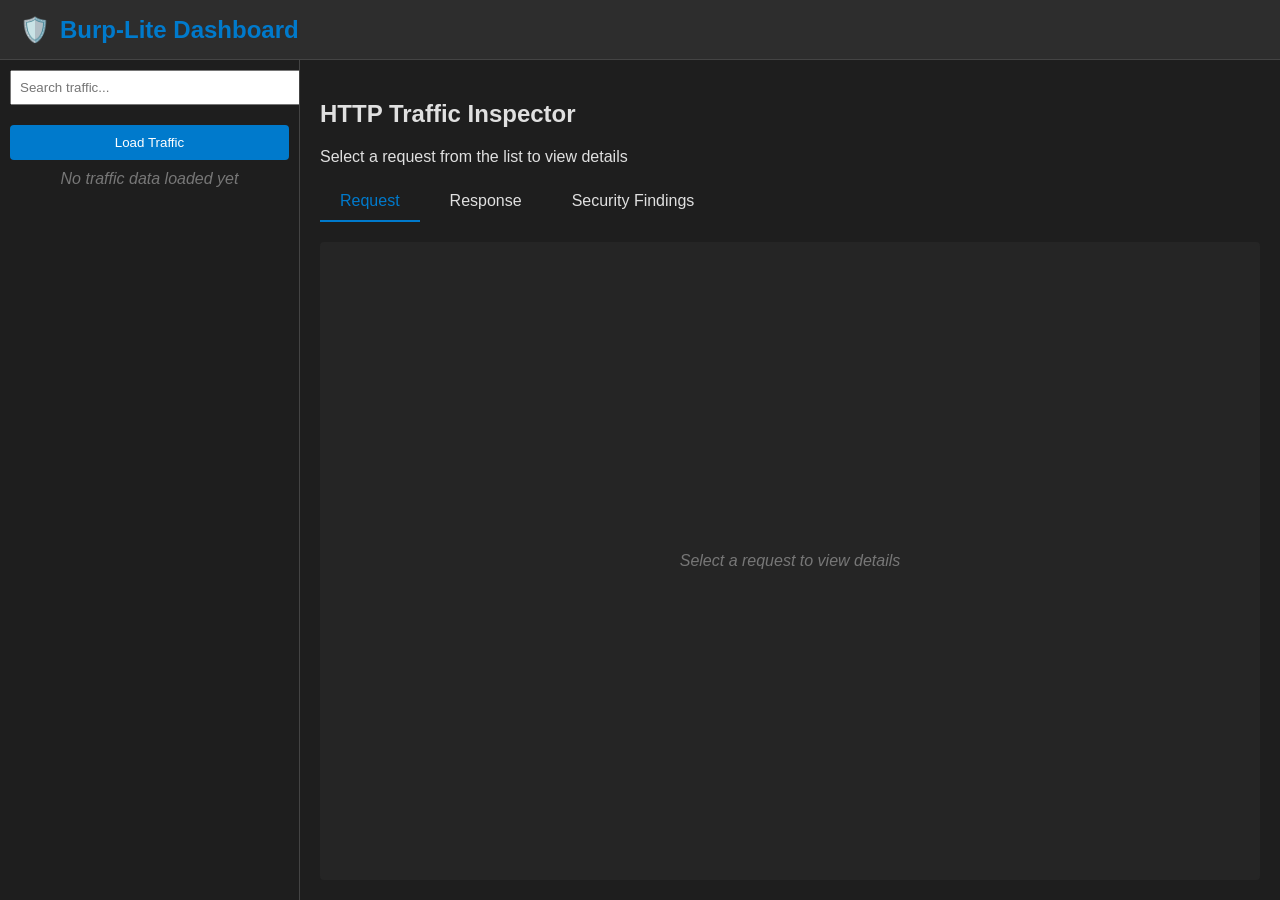
==== ui/index.html @ 2c0c20ca "create separate files for html, css and js" ====
<!DOCTYPE html>
<html lang="en">
<head>
    <meta charset="UTF-8" />
    <meta name="viewport" content="width=device-width, initial-scale=1.0"/>
    <title>Burp-Lite Dashboard</title>
    <link rel="stylesheet" href="styles.css" />
</head>
<body>
    <div class="container">
        <header>
            <div class="logo"><span class="shield-icon">🛡️</span>Burp-Lite Dashboard</div>
        </header>

        <div class="traffic-list">
            <input id="searchBox" type="text" placeholder="Search traffic..." style="width: 100%; padding: 8px; margin-bottom: 10px;" />
            <button id="loadTraffic" class="load-button">Load Traffic</button>
            <div id="trafficItems">
                <div class="no-data">No traffic data loaded yet</div>
            </div>
        </div>

        <div class="detail-view">
            <div id="detailHeader">
                <h2>HTTP Traffic Inspector</h2>
                <p>Select a request from the list to view details</p>
            </div>

            <div class="tabs">
                <div class="tab active" data-tab="request">Request</div>
                <div class="tab" data-tab="response">Response</div>
                <div class="tab" data-tab="findings">Security Findings</div>
            </div>

            <div id="requestView" class="tab-content active">
                <div class="no-data">Select a request to view details</div>
            </div>

            <div id="responseView" class="tab-content">
                <div class="no-data">Select a request to view response details</div>
            </div>

            <div id="findingsView" class="tab-content">
                <div class="no-data">Security findings will appear here</div>
            </div>
        </div>
    </div>

    <script src="scripts.js"></script>
</body>
</html>
---- ui/styles.css ----
:root {
    --bg-color: #1e1e1e;
    --text-color: #e0e0e0;
    --header-bg: #2d2d2d;
    --accent-color: #007acc;
    --border-color: #444;
    --panel-bg: #252525;
    --highlight: #363636;
    --success: #4caf50;
    --warning: #ff9800;
    --error: #f44336;
}

body {
    font-family: 'Segoe UI', Tahoma, Geneva, Verdana, sans-serif;
    margin: 0;
    padding: 0;
    background-color: var(--bg-color);
    color: var(--text-color);
}

.container {
    display: grid;
    grid-template-columns: 300px 1fr;
    grid-template-rows: 60px 1fr;
    height: 100vh;
}

header {
    grid-column: 1 / 3;
    background-color: var(--header-bg);
    padding: 0 20px;
    display: flex;
    align-items: center;
    border-bottom: 1px solid var(--border-color);
}

.logo {
    font-size: 1.5rem;
    font-weight: bold;
    color: var(--accent-color);
    margin-right: 20px;
}

.shield-icon {
    margin-right: 10px;
}

.traffic-list {
    border-right: 1px solid var(--border-color);
    overflow-y: auto;
    padding: 10px;
}

.traffic-item {
    padding: 10px;
    border-bottom: 1px solid var(--border-color);
    cursor: pointer;
    border-radius: 4px;
    margin-bottom: 5px;
}

.traffic-item:hover {
    background-color: var(--highlight);
}

.selected {
    background-color: var(--accent-color);
    color: white;
}

.detail-view {
    display: flex;
    flex-direction: column;
    padding: 20px;
    overflow-y: auto;
}

.tabs {
    display: flex;
    margin-bottom: 20px;
}

.tab {
    padding: 10px 20px;
    border-bottom: 2px solid transparent;
    cursor: pointer;
    margin-right: 10px;
}

.tab.active {
    border-bottom: 2px solid var(--accent-color);
    color: var(--accent-color);
}

.tab-content {
    display: none;
    background-color: var(--panel-bg);
    padding: 15px;
    border-radius: 4px;
    overflow: auto;
    flex-grow: 1;
}

.tab-content.active {
    display: block;
    height: calc(100vh - 200px);
}

pre {
    margin: 0;
    white-space: pre-wrap;
}

.method {
    display: inline-block;
    padding: 3px 6px;
    border-radius: 3px;
    font-weight: bold;
}

.method-GET {
    background-color: #4caf50;
    color: white;
}

.method-POST {
    background-color: #ff9800;
    color: white;
}

.method-PUT {
    background-color: #2196F3;
    color: white;
}

.method-DELETE {
    background-color: #f44336;
    color: white;
}

.status-code {
    display: inline-block;
    width: 30px;
    text-align: center;
    padding: 3px;
    border-radius: 3px;
    margin-right: 5px;
}

.status-2xx {
    background-color: var(--success);
    color: white;
}

.status-3xx {
    background-color: var(--accent-color);
    color: white;
}

.status-4xx, .status-5xx {
    background-color: var(--error);
    color: white;
}

.header-name {
    color: var(--accent-color);
}

.no-data {
    display: flex;
    align-items: center;
    justify-content: center;
    height: 100%;
    color: #777;
    font-style: italic;
}

.findings-panel {
    margin-top: 20px;
}

.finding {
    padding: 10px;
    margin-bottom: 10px;
    border-left: 4px solid;
    background-color: var(--panel-bg);
}

.finding.high {
    border-left-color: var(--error);
}

.finding.medium {
    border-left-color: var(--warning);
}

.finding.low {
    border-left-color: var(--accent-color);
}

.finding-title {
    font-weight: bold;
    margin-bottom: 5px;
}

.finding-severity {
    float: right;
    padding: 2px 6px;
    border-radius: 3px;
    font-size: 0.8rem;
}

.severity-high {
    background-color: var(--error);
    color: white;
}

.severity-medium {
    background-color: var(--warning);
    color: white;
}

.severity-low {
    background-color: var(--accent-color);
    color: white;
}

.load-button {
    padding: 10px;
    background-color: var(--accent-color);
    color: white;
    border: none;
    border-radius: 4px;
    cursor: pointer;
    margin: 10px 0;
    width: 100%;
}

.load-button:hover {
    opacity: 0.9;
}
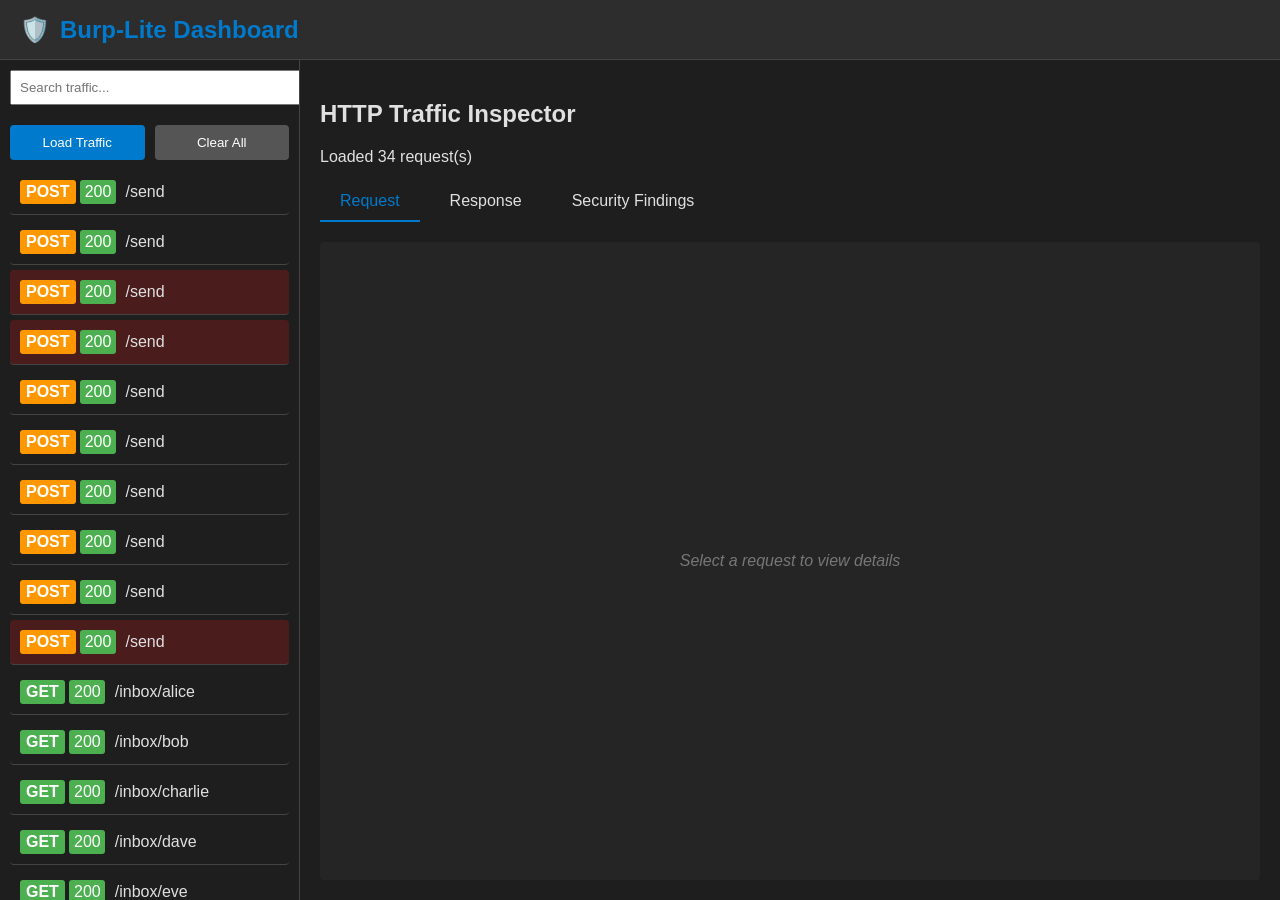
==== commit 34cdc2b0: "update UI to properly display proxy requests" ====
--- a/ui/index.html
+++ b/ui/index.html
@@ -14,7 +14,10 @@
 
         <div class="traffic-list">
             <input id="searchBox" type="text" placeholder="Search traffic..." style="width: 100%; padding: 8px; margin-bottom: 10px;" />
-            <button id="loadTraffic" class="load-button">Load Traffic</button>
+            <div class="button-group">
+                <button id="loadTraffic" class="load-button">Load Traffic</button>
+                <button id="clearTraffic" class="clear-button">Clear All</button>
+            </div>
             <div id="trafficItems">
                 <div class="no-data">No traffic data loaded yet</div>
             </div>
--- a/ui/styles.css
+++ b/ui/styles.css
@@ -226,17 +226,34 @@
     color: white;
 }
 
-.load-button {
-    padding: 10px;
-    background-color: var(--accent-color);
+.button-group {
+    display: flex;
+    justify-content: space-between;
+    gap: 10px;
+    margin: 10px 0;
+}
+
+.load-button, .clear-button {
+    padding: 10px;
     color: white;
     border: none;
     border-radius: 4px;
     cursor: pointer;
-    margin: 10px 0;
-    width: 100%;
-}
-
-.load-button:hover {
+    flex: 1;
+}
+
+.load-button {
+    background-color: var(--accent-color);
+}
+
+.clear-button {
+    background-color: #555;
+}
+
+.load-button:hover, .clear-button:hover {
     opacity: 0.9;
 }
+
+.clear-button:hover {
+    background-color: var(--error);
+}
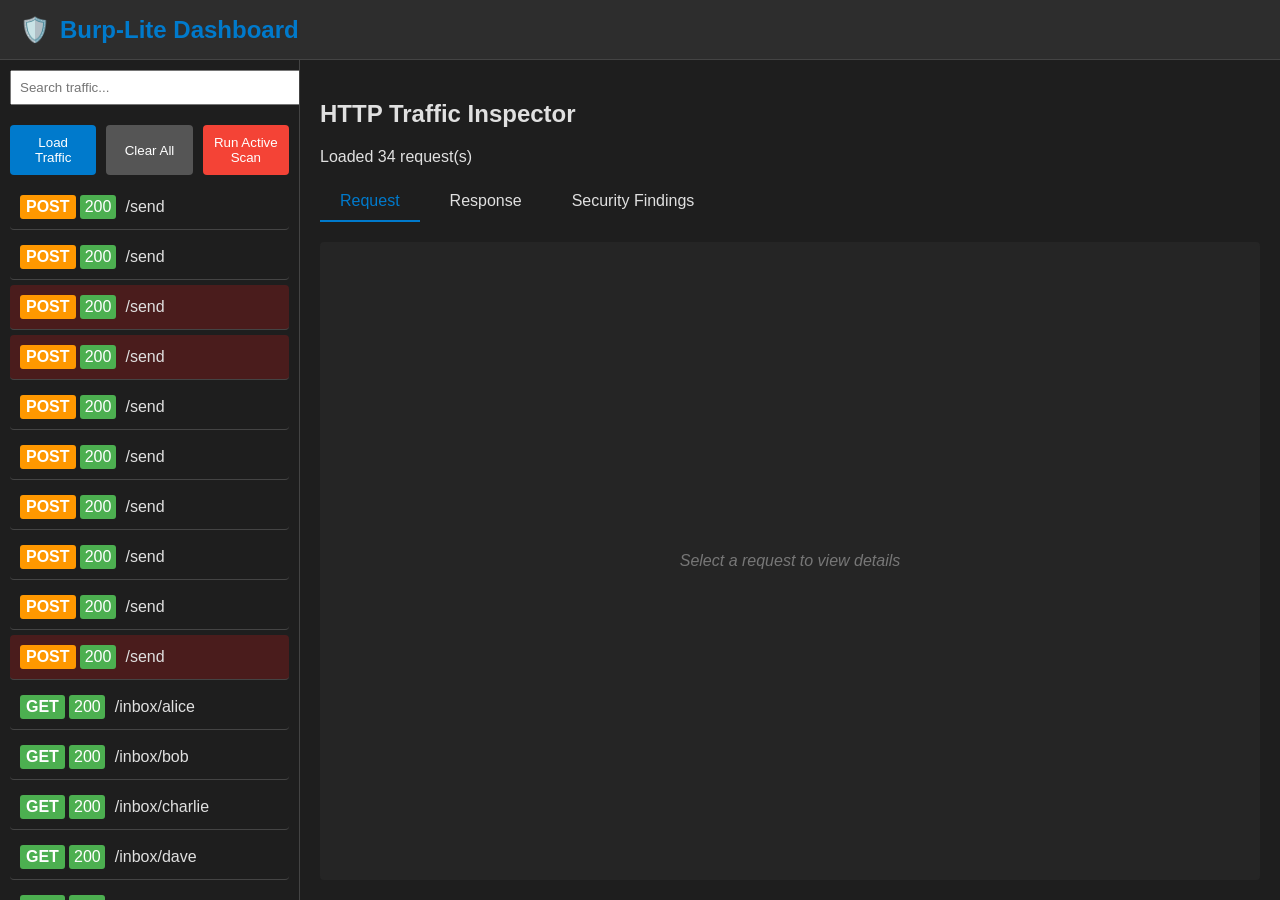
==== commit b9040d45: "add active scan button" ====
--- a/ui/index.html
+++ b/ui/index.html
@@ -17,6 +17,7 @@
             <div class="button-group">
                 <button id="loadTraffic" class="load-button">Load Traffic</button>
                 <button id="clearTraffic" class="clear-button">Clear All</button>
+                <button id="activeScanBtn" class="btn btn-danger">Run Active Scan</button>
             </div>
             <div id="trafficItems">
                 <div class="no-data">No traffic data loaded yet</div>
--- a/ui/styles.css
+++ b/ui/styles.css
@@ -233,7 +233,7 @@
     margin: 10px 0;
 }
 
-.load-button, .clear-button {
+.load-button, .clear-button, .btn {
     padding: 10px;
     color: white;
     border: none;
@@ -250,7 +250,11 @@
     background-color: #555;
 }
 
-.load-button:hover, .clear-button:hover {
+.btn-danger {
+    background-color: var(--error);
+}
+
+.load-button:hover, .clear-button:hover, .btn:hover {
     opacity: 0.9;
 }
 
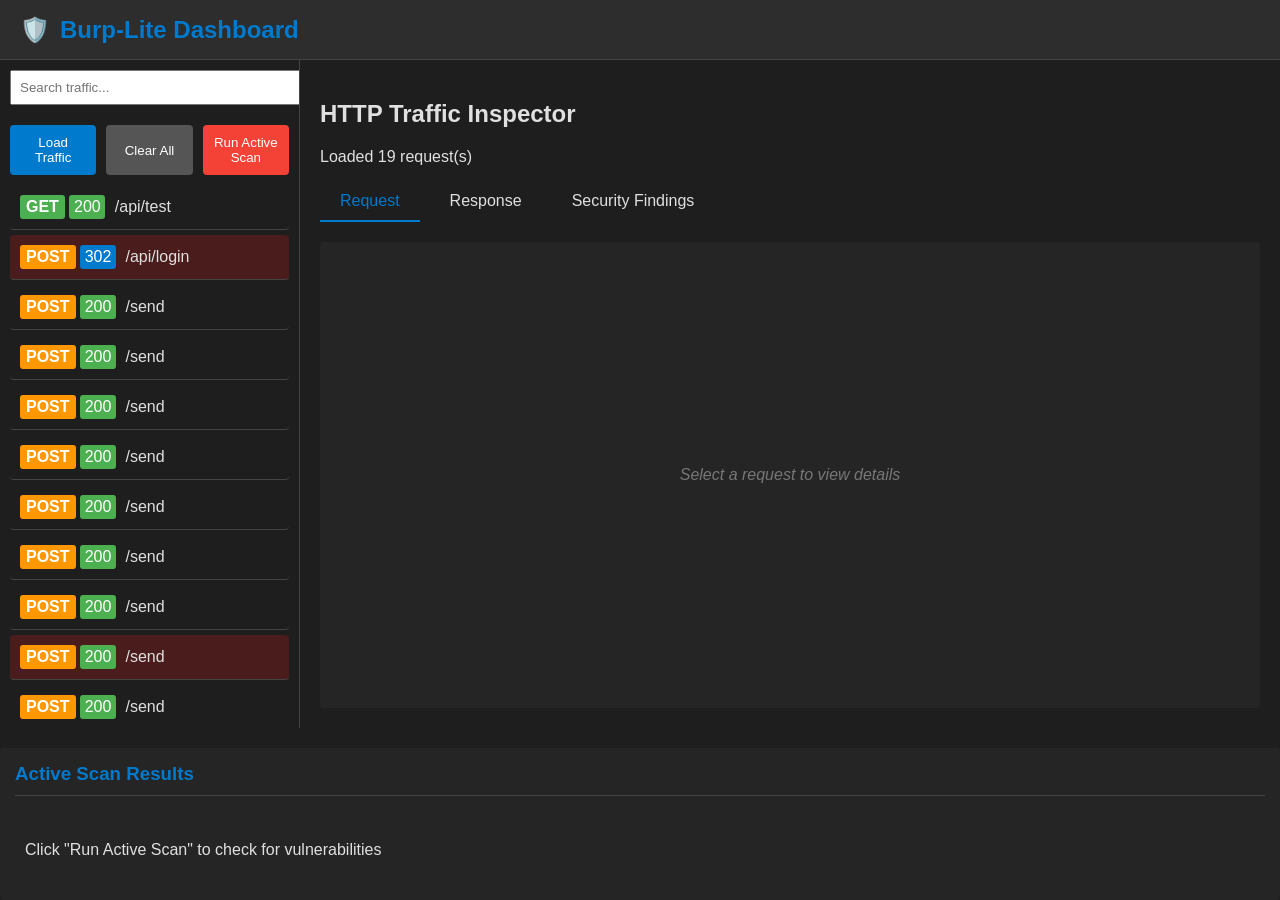
==== commit d6a9d377: "update all files to make active scanning functional yet to obtain maximum effectiveness in the scann" ====
--- a/ui/index.html
+++ b/ui/index.html
@@ -48,6 +48,13 @@
                 <div class="no-data">Security findings will appear here</div>
             </div>
         </div>
+        
+        <div class="scan-results">
+            <h3>Active Scan Results</h3>
+            <div id="results">
+                <p>Click "Run Active Scan" to check for vulnerabilities</p>
+            </div>
+        </div>
     </div>
 
     <script src="scripts.js"></script>
--- a/ui/styles.css
+++ b/ui/styles.css
@@ -261,3 +261,60 @@
 .clear-button:hover {
     background-color: var(--error);
 }
+
+/* Active Scan Results Styling */
+.scan-results {
+    margin-top: 20px;
+    padding: 15px;
+    background-color: var(--panel-bg);
+    border-radius: 4px;
+    grid-column: 1 / 3;
+}
+
+.scan-results h3 {
+    margin-top: 0;
+    border-bottom: 1px solid var(--border-color);
+    padding-bottom: 10px;
+    color: var(--accent-color);
+}
+
+#results {
+    padding: 10px;
+}
+
+.loading {
+    color: var(--warning);
+    font-style: italic;
+}
+
+.no-findings {
+    color: var(--success);
+}
+
+.error {
+    color: var(--error);
+}
+
+.severity {
+    padding: 2px 6px;
+    border-radius: 3px;
+    font-size: 0.8em;
+    font-weight: bold;
+    display: inline-block;
+    margin: 5px 0;
+}
+
+.severity.high {
+    background-color: var(--error);
+    color: white;
+}
+
+.severity.medium {
+    background-color: var(--warning);
+    color: black;
+}
+
+.severity.low {
+    background-color: var(--accent-color);
+    color: white;
+}
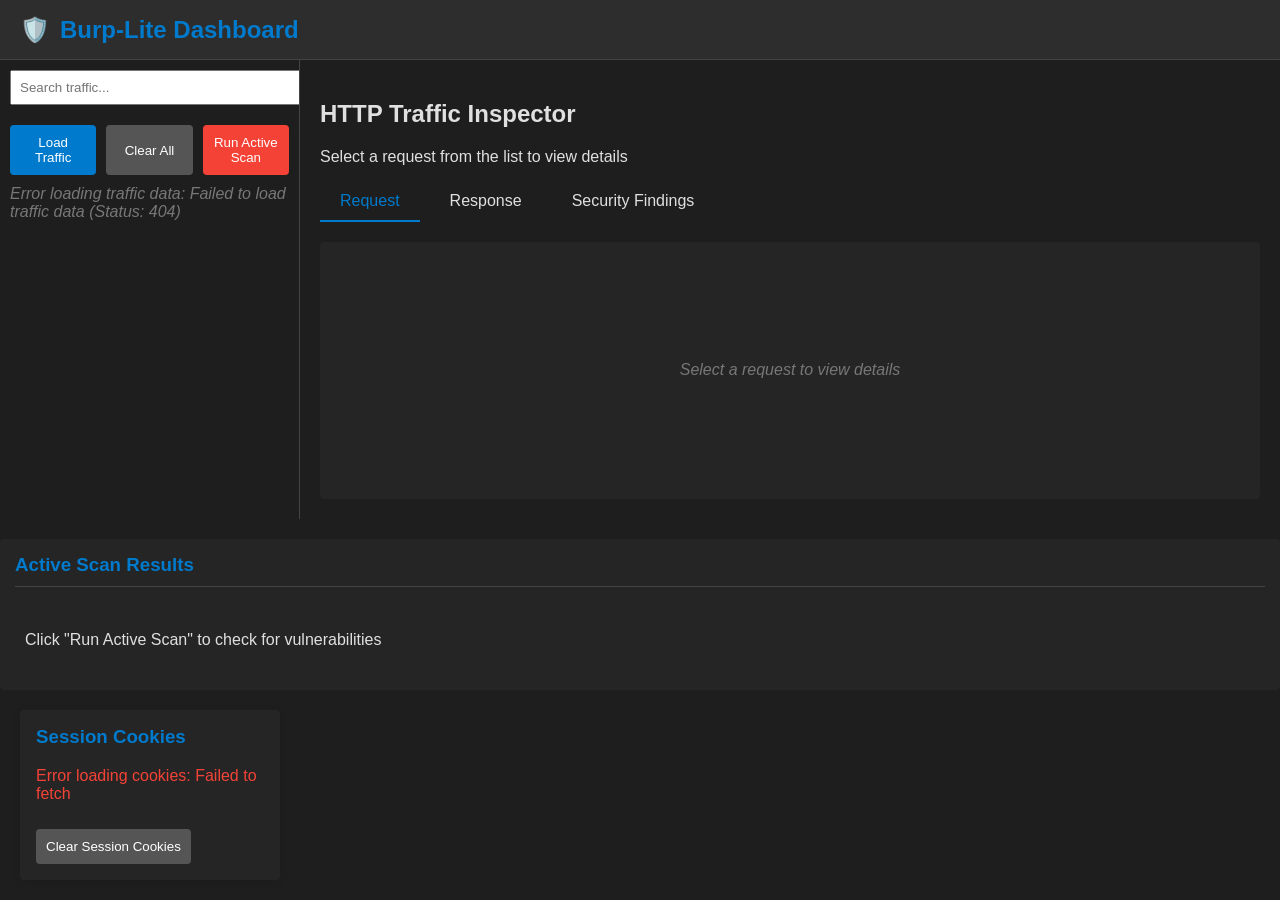
==== commit cc9a7080: "add front-end for auth" ====
--- a/ui/index.html
+++ b/ui/index.html
@@ -55,6 +55,14 @@
                 <p>Click "Run Active Scan" to check for vulnerabilities</p>
             </div>
         </div>
+
+        <div class="session-panel">
+            <h3>Session Cookies</h3>
+            <div id="sessionCookies">
+                <p>Loading session cookies...</p>
+            </div>
+            <button id="clearSessionCookies" class="clear-button" style="margin-top:10px;">Clear Session Cookies</button>
+        </div>
     </div>
 
     <script src="scripts.js"></script>
--- a/ui/styles.css
+++ b/ui/styles.css
@@ -318,3 +318,58 @@
     background-color: var(--accent-color);
     color: white;
 }
+/* Entry ID and Response Time Styling */
+.entry-id {
+    margin: 5px 0 15px 0;
+    font-size: 0.9em;
+    color: #999;
+}
+
+.id-value {
+    font-family: monospace;
+    background-color: rgba(0, 122, 204, 0.1);
+    padding: 2px 6px;
+    border-radius: 3px;
+    color: var(--accent-color);
+}
+
+.response-time {
+    margin: 5px 0 15px 0;
+    font-size: 0.9em;
+    color: #999;
+}
+
+/* Session Panel Styles */
+.session-panel {
+    background: var(--panel-bg);
+    color: var(--text-color);
+    border-radius: 4px;
+    margin: 20px;
+    padding: 16px;
+    box-shadow: 0 2px 8px rgba(0,0,0,0.08);
+    max-width: 400px;
+}
+.session-panel h3 {
+    margin-top: 0;
+    color: var(--accent-color);
+}
+.cookie-list {
+    list-style: none;
+    padding: 0;
+    margin: 0 0 10px 0;
+}
+.cookie-list li {
+    margin-bottom: 6px;
+    font-size: 0.98em;
+}
+.cookie-name {
+    font-weight: bold;
+    color: var(--accent-color);
+}
+.cookie-value {
+    font-family: monospace;
+    color: #fff;
+    background: #222;
+    padding: 2px 6px;
+    border-radius: 3px;
+}
